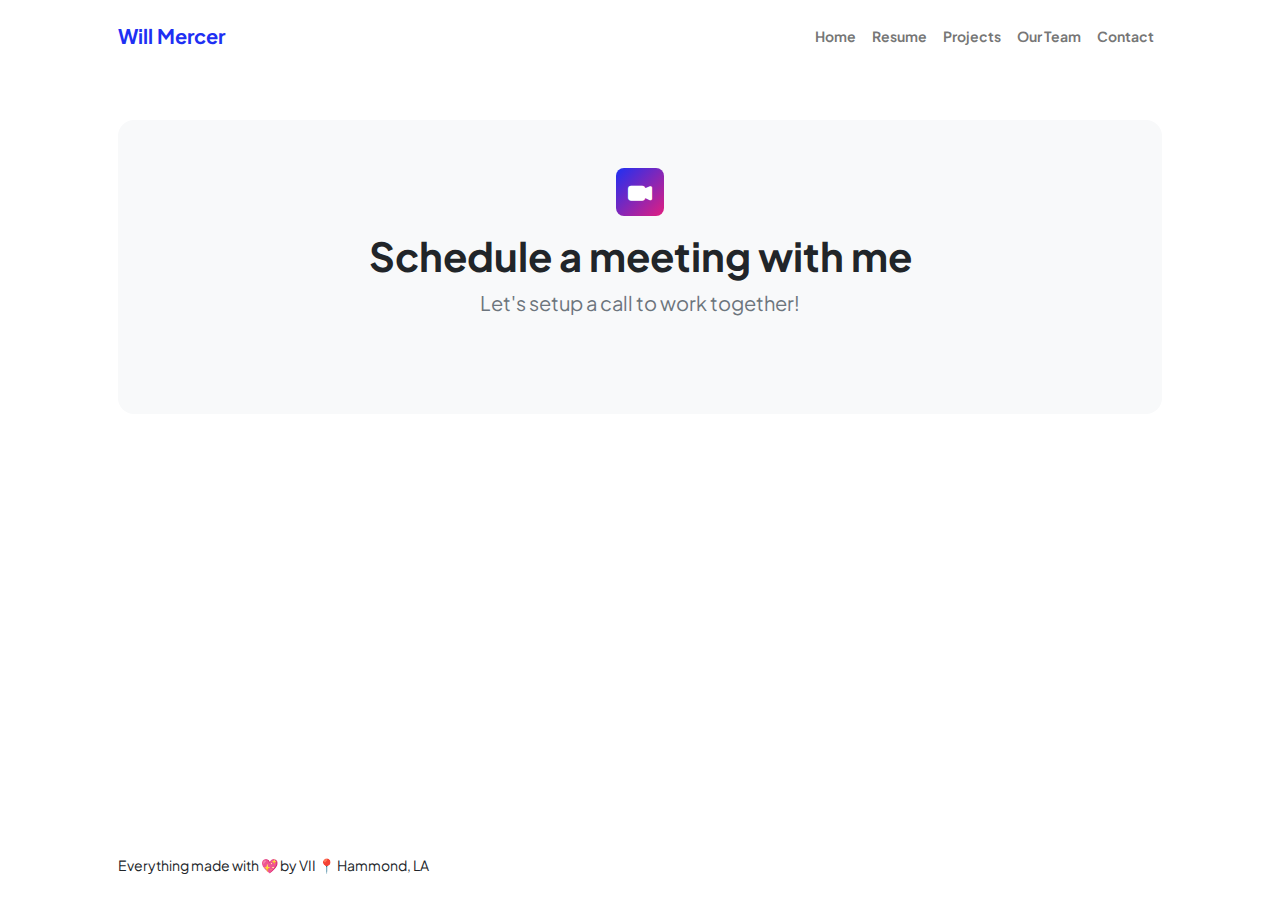
==== contact.html @ 130d03c8 "Some more changes and adding my headshot" ====
<!DOCTYPE html>
<html amp lang="en">
    <head>
        <meta charset="utf-8" />
        <script async src="https://cdn.ampproject.org/v0.js"></script>
        <link rel="canonical" href="https://amp.dev/documentation/guides-and-tutorials/start/create/basic_markup/">
        <meta name="viewport" content="width=device-width,minimum-scale=1,initial-scale=1,shrink-to-fit=no">
        <style amp-boilerplate>body{-webkit-animation:-amp-start 8s steps(1,end) 0s 1 normal both;-moz-animation:-amp-start 8s steps(1,end) 0s 1 normal both;-ms-animation:-amp-start 8s steps(1,end) 0s 1 normal both;animation:-amp-start 8s steps(1,end) 0s 1 normal both}@-webkit-keyframes -amp-start{from{visibility:hidden}to{visibility:visible}}@-moz-keyframes -amp-start{from{visibility:hidden}to{visibility:visible}}@-ms-keyframes -amp-start{from{visibility:hidden}to{visibility:visible}}@-o-keyframes -amp-start{from{visibility:hidden}to{visibility:visible}}@keyframes -amp-start{from{visibility:hidden}to{visibility:visible}}</style><noscript><style amp-boilerplate>body{-webkit-animation:none;-moz-animation:none;-ms-animation:none;animation:none}</style></noscript>
        <meta name="description" content="" />
        <meta name="author" content="" />
        <title>Will Mercer - Contact</title>
        <!-- Favicon-->
        <link rel="icon" type="image/x-icon" href="./assets/favicon.ico" />
        <!-- Custom Google font-->
        <link rel="preconnect" href="https://fonts.googleapis.com" />
        <link rel="preconnect" href="https://fonts.gstatic.com" crossorigin />
        <link href="https://fonts.googleapis.com/css2?family=Plus+Jakarta+Sans:wght@100;200;300;400;500;600;700;800;900&amp;display=swap" rel="stylesheet" />
        <!-- Bootstrap icons-->
        <link href="https://cdn.jsdelivr.net/npm/bootstrap-icons@1.8.1/font/bootstrap-icons.css" rel="stylesheet" />
        <!-- Core theme CSS (includes Bootstrap)-->
        <link href="./css/styles.css" rel="stylesheet" />
        <!-- Meta Pixel Code -->
        <script>
        !function(f,b,e,v,n,t,s)
        {if(f.fbq)return;n=f.fbq=function(){n.callMethod?
        n.callMethod.apply(n,arguments):n.queue.push(arguments)};
        if(!f._fbq)f._fbq=n;n.push=n;n.loaded=!0;n.version='2.0';
        n.queue=[];t=b.createElement(e);t.async=!0;
        t.src=v;s=b.getElementsByTagName(e)[0];
        s.parentNode.insertBefore(t,s)}(window, document,'script',
        'https://connect.facebook.net/en_US/fbevents.js');
        fbq('init', '340538219001765');
        fbq('track', 'PageView');
        </script>
        <noscript><img height="1" width="1" style="display:none"
        src="https://www.facebook.com/tr?id=340538219001765&ev=PageView&noscript=1"
        /></noscript>
        <!-- Meta Pixel Code -->
        <!-- Adsense -->
        <script async custom-element="amp-auto-ads" src="https://cdn.ampproject.org/v0/amp-auto-ads-0.1.js"></script>
        <!-- Adsense -->
    </head>
    <!-- Google tag (gtag.js) -->
    <script async src="https://www.googletagmanager.com/gtag/js?id=G-04E3NE372X"></script>
    <script>
    window.dataLayer = window.dataLayer || [];
    function gtag(){dataLayer.push(arguments);}
    gtag('js', new Date());

    gtag('config', 'G-04E3NE372X');
    </script>
    <!-- Google tag (gtag.js) -->
    <body class="d-flex flex-column">
        <amp-auto-ads type="adsense" data-ad-client="ca-pub-7159806071604835"></amp-auto-ads>
        <main class="flex-shrink-0">
            <!-- Navigation-->
            <nav class="navbar navbar-expand-lg navbar-light bg-white py-3">
                <div class="container px-5">
                    <a class="navbar-brand" href="/"><span class="fw-bolder text-primary">Will Mercer</span></a>
                    <button class="navbar-toggler" type="button" data-bs-toggle="collapse" data-bs-target="#navbarSupportedContent" aria-controls="navbarSupportedContent" aria-expanded="false" aria-label="Toggle navigation"><span class="navbar-toggler-icon"></span></button>
                    <div class="collapse navbar-collapse" id="navbarSupportedContent">
                        <ul class="navbar-nav ms-auto mb-2 mb-lg-0 small fw-bolder">
                            <li class="nav-item"><a class="nav-link" href="/">Home</a></li>
                            <li class="nav-item"><a class="nav-link" href="/resume.html">Resume</a></li>
                            <li class="nav-item"><a class="nav-link" href="/projects.html">Projects</a></li>
                            <li class="nav-item"><a class="nav-link" href="/team.html">Our Team</a></li>
                            <li class="nav-item"><a class="nav-link" href="/contact.html">Contact</a></li>
                        </ul>
                    </div>
                </div>
            </nav>
            <!-- Page content-->
            <section class="py-5">
                <div class="container px-5">
                    <!-- Contact form-->
                    <div class="bg-light rounded-4 py-5 px-4 px-md-5">
                        <div class="text-center mb-5">
                            <div class="feature bg-primary bg-gradient-primary-to-secondary text-white rounded-3 mb-3"><i class="bi bi-camera-video-fill"></i></div>
                            <h1 class="fw-bolder">Schedule a meeting with me</h1>
                            <p class="lead fw-normal text-muted mb-0">Let's setup a call to work together!</p>
                        </div>
                        <div class="row gx-5 justify-content-center">
                            <div class="col-lg-8 col-xl-6">
                                <script src="https://embed.ycb.me" async="true" data-domain="wdmvii"></script>
                            </div>
                        </div>
                    </div>
                </div>
            </section>
        </main>
        <!-- Footer-->
        <footer class="bg-white py-4 mt-auto">
            <div class="container px-5">
                <div class="row align-items-center justify-content-between flex-column flex-sm-row">
                    <div class="col-auto"><div class="small m-0">Everything made with 💖 by VII 📍 Hammond, LA</div></div>
                </div>
            </div>
        </footer>
        <!-- Bootstrap core JS-->
        <script src="https://cdn.jsdelivr.net/npm/bootstrap@5.2.3/dist/js/bootstrap.bundle.min.js"></script>
        <!-- Core JS-->
        <script src="./js/scripts.js"></script>
        <script src="./js/posthog.js"></script>
    </body>
</html>
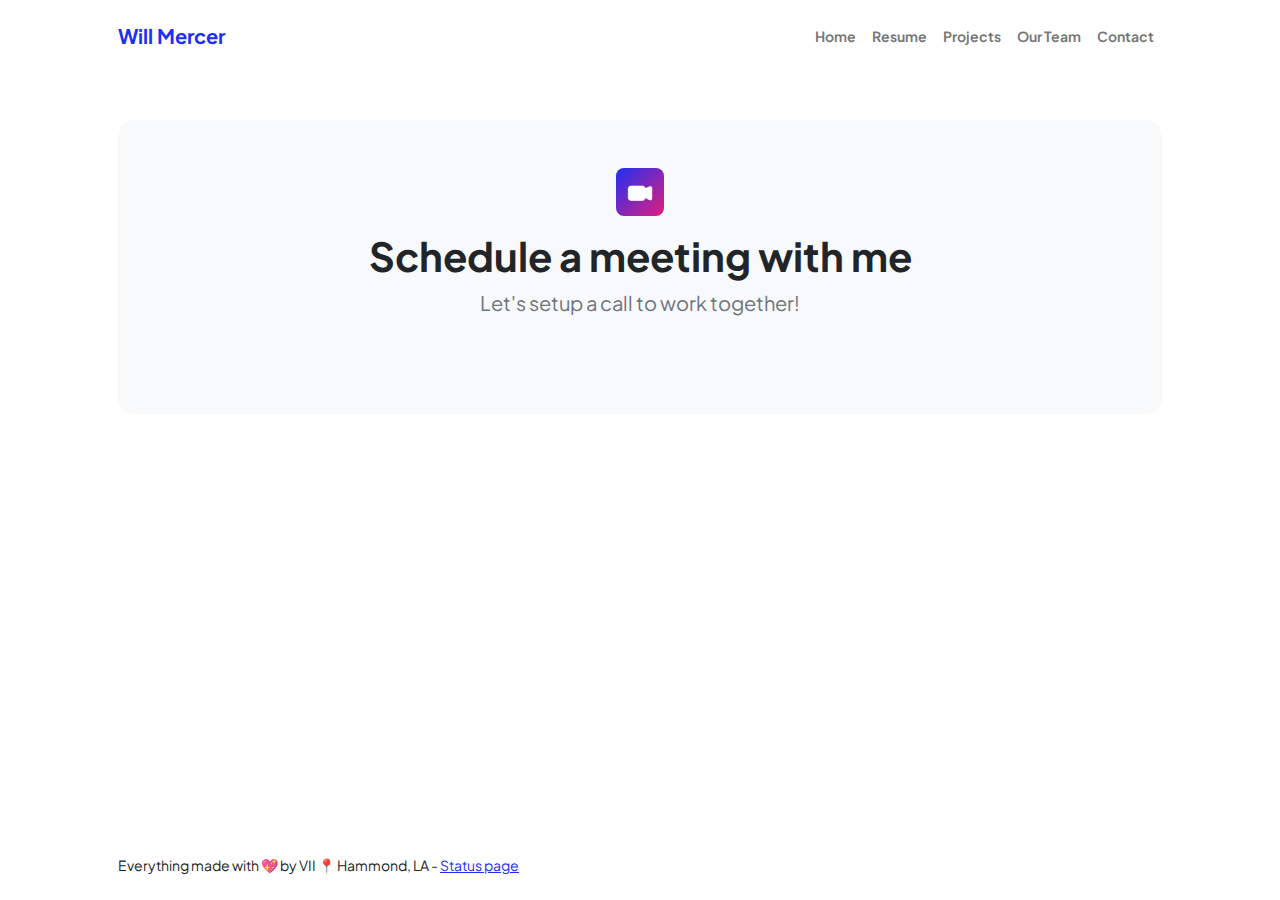
==== commit b012427f: "Add status page" ====
--- a/contact.html
+++ b/contact.html
@@ -1,13 +1,10 @@
 <!DOCTYPE html>
-<html amp lang="en">
+<html lang="en">
     <head>
         <meta charset="utf-8" />
-        <script async src="https://cdn.ampproject.org/v0.js"></script>
-        <link rel="canonical" href="https://amp.dev/documentation/guides-and-tutorials/start/create/basic_markup/">
         <meta name="viewport" content="width=device-width,minimum-scale=1,initial-scale=1,shrink-to-fit=no">
-        <style amp-boilerplate>body{-webkit-animation:-amp-start 8s steps(1,end) 0s 1 normal both;-moz-animation:-amp-start 8s steps(1,end) 0s 1 normal both;-ms-animation:-amp-start 8s steps(1,end) 0s 1 normal both;animation:-amp-start 8s steps(1,end) 0s 1 normal both}@-webkit-keyframes -amp-start{from{visibility:hidden}to{visibility:visible}}@-moz-keyframes -amp-start{from{visibility:hidden}to{visibility:visible}}@-ms-keyframes -amp-start{from{visibility:hidden}to{visibility:visible}}@-o-keyframes -amp-start{from{visibility:hidden}to{visibility:visible}}@keyframes -amp-start{from{visibility:hidden}to{visibility:visible}}</style><noscript><style amp-boilerplate>body{-webkit-animation:none;-moz-animation:none;-ms-animation:none;animation:none}</style></noscript>
-        <meta name="description" content="" />
-        <meta name="author" content="" />
+        <meta name="description" content="I can help your business to get online and grow fast" />
+        <meta name="author" content="Will Mercer" />
         <title>Will Mercer - Contact</title>
         <!-- Favicon-->
         <link rel="icon" type="image/x-icon" href="./assets/favicon.ico" />
@@ -16,7 +13,7 @@
         <link rel="preconnect" href="https://fonts.gstatic.com" crossorigin />
         <link href="https://fonts.googleapis.com/css2?family=Plus+Jakarta+Sans:wght@100;200;300;400;500;600;700;800;900&amp;display=swap" rel="stylesheet" />
         <!-- Bootstrap icons-->
-        <link href="https://cdn.jsdelivr.net/npm/bootstrap-icons@1.8.1/font/bootstrap-icons.css" rel="stylesheet" />
+        <link href="https://cdn.jsdelivr.net/npm/bootstrap-icons@1.11.3/font/bootstrap-icons.css" rel="stylesheet" />
         <!-- Core theme CSS (includes Bootstrap)-->
         <link href="./css/styles.css" rel="stylesheet" />
         <!-- Meta Pixel Code -->
@@ -36,9 +33,6 @@
         src="https://www.facebook.com/tr?id=340538219001765&ev=PageView&noscript=1"
         /></noscript>
         <!-- Meta Pixel Code -->
-        <!-- Adsense -->
-        <script async custom-element="amp-auto-ads" src="https://cdn.ampproject.org/v0/amp-auto-ads-0.1.js"></script>
-        <!-- Adsense -->
     </head>
     <!-- Google tag (gtag.js) -->
     <script async src="https://www.googletagmanager.com/gtag/js?id=G-04E3NE372X"></script>
@@ -51,7 +45,6 @@
     </script>
     <!-- Google tag (gtag.js) -->
     <body class="d-flex flex-column">
-        <amp-auto-ads type="adsense" data-ad-client="ca-pub-7159806071604835"></amp-auto-ads>
         <main class="flex-shrink-0">
             <!-- Navigation-->
             <nav class="navbar navbar-expand-lg navbar-light bg-white py-3">
@@ -60,11 +53,11 @@
                     <button class="navbar-toggler" type="button" data-bs-toggle="collapse" data-bs-target="#navbarSupportedContent" aria-controls="navbarSupportedContent" aria-expanded="false" aria-label="Toggle navigation"><span class="navbar-toggler-icon"></span></button>
                     <div class="collapse navbar-collapse" id="navbarSupportedContent">
                         <ul class="navbar-nav ms-auto mb-2 mb-lg-0 small fw-bolder">
-                            <li class="nav-item"><a class="nav-link" href="/">Home</a></li>
-                            <li class="nav-item"><a class="nav-link" href="/resume.html">Resume</a></li>
-                            <li class="nav-item"><a class="nav-link" href="/projects.html">Projects</a></li>
-                            <li class="nav-item"><a class="nav-link" href="/team.html">Our Team</a></li>
-                            <li class="nav-item"><a class="nav-link" href="/contact.html">Contact</a></li>
+                            <li class="nav-item"><a class="nav-link" href="index.html">Home</a></li>
+                            <li class="nav-item"><a class="nav-link" href="resume.html">Resume</a></li>
+                            <li class="nav-item"><a class="nav-link" href="projects.html">Projects</a></li>
+                            <li class="nav-item"><a class="nav-link" href="team.html">Our Team</a></li>
+                            <li class="nav-item"><a class="nav-link" href="contact.html">Contact</a></li>
                         </ul>
                     </div>
                 </div>
@@ -92,7 +85,7 @@
         <footer class="bg-white py-4 mt-auto">
             <div class="container px-5">
                 <div class="row align-items-center justify-content-between flex-column flex-sm-row">
-                    <div class="col-auto"><div class="small m-0">Everything made with 💖 by VII 📍 Hammond, LA</div></div>
+                    <div class="col-auto"><div class="small m-0">Everything made with 💖 by VII 📍 Hammond, LA - <a href="https://status.wdmvii.com" target="_blank">Status page</a></div></div>
                 </div>
             </div>
         </footer>
